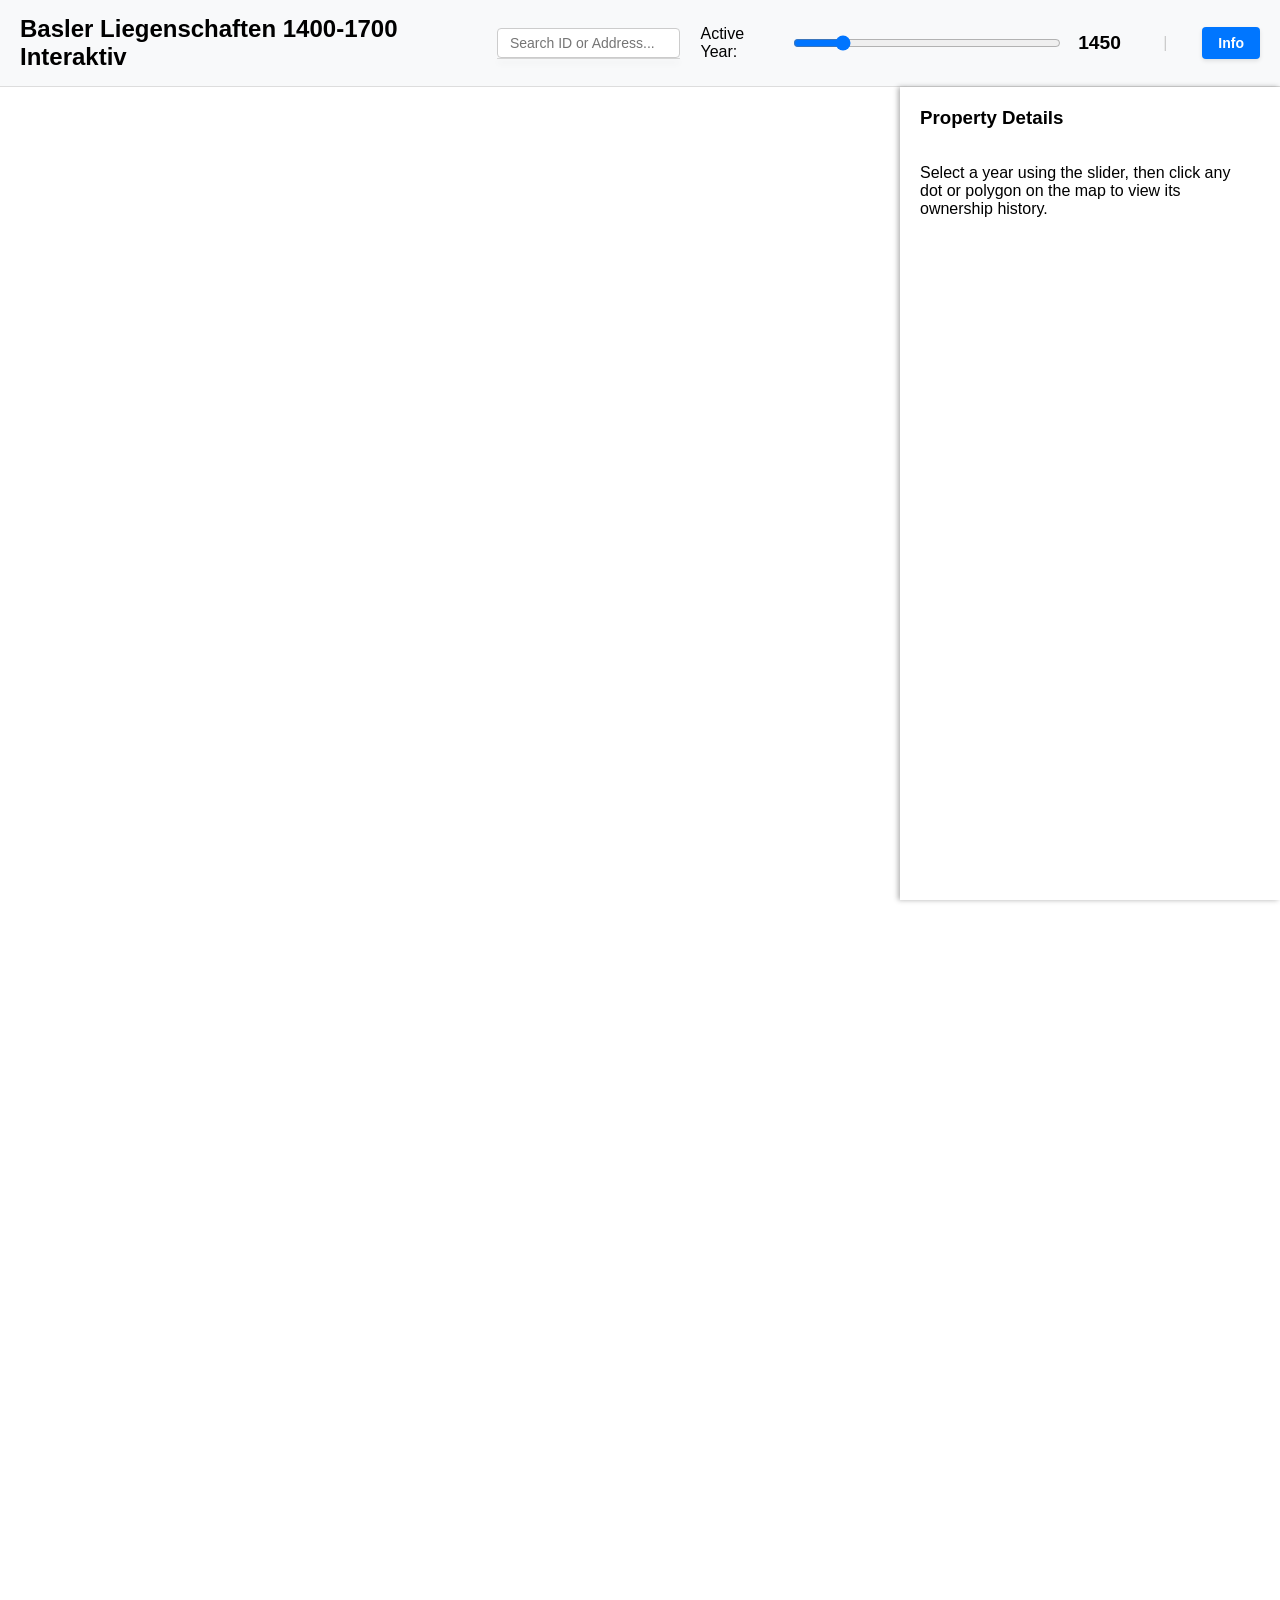
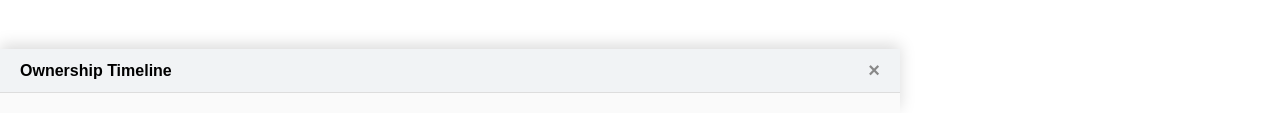
==== index.html @ c6574bd7 "Initial commit" ====
<!DOCTYPE html>
<html lang="en">
<head>
    <meta charset="UTF-8">
    <title>Premodern Basel Property Dynamics</title>
    <link rel="stylesheet" href="https://unpkg.com/leaflet@1.9.4/dist/leaflet.css" />
    <link rel="stylesheet" href="css/style.css" />
</head>
<body>
    <div id="header">
        <h2 style="margin: 0;">Basler Liegenschaften 1400-1700 Interaktiv</h2>
        <div style="display: flex; align-items: center; gap: 20px;">
        <div id="search-container" style="display: flex; align-items: center; margin-left: 20px; position: relative; flex-grow: 1; max-width: 300px;">
            <input type="text" id="propertySearch" placeholder="Search ID or Address..." autocomplete="off">
            <div id="autocomplete-list" class="autocomplete-items"></div>
        </div>
        <div id="slider-container" style="margin-left: auto;">
            <label for="yearSlider">Active Year:</label>
            <input type="range" id="yearSlider" min="1400" max="1700" value="1450" step="1">
            <span id="yearDisplay">1450</span>
            
            
            <!-- NEW: <input type="checkbox" id="institutionToggle" checked style="cursor:pointer;"> -->
            <!-- <label for="institutionToggle" style="cursor:pointer; font-weight: bold;">Show Institutions</label> -->
        </div>
        <span style="margin: 0 15px; color: #ccc;">|</span>
        <button id="intro-toggle-btn" onclick="document.getElementById('intro-modal-overlay').style.display='flex'">Info</button>
        </div>
    </div>
    
    <div id="map-container">
        <div id="map"></div>
        
        <!-- NEW: The Expandable Bottom Panel for the Gantt Chart -->
        <div id="bottom-panel">
            <div id="panel-header">
                <span id="panel-title">Ownership Timeline</span>
                <span id="panel-close" onclick="window.closeBottomPanel()">&times;</span>
            </div>
            <div id="timeline-container">
                <!-- Timeline will be injected here by sidebar.js -->
            </div>
        </div>

        <div id="person-profile">
            <div id="profile-header">
                <span id="profile-name">Actor Name</span>
                <span id="profile-close" onclick="window.closeProfile()">&times;</span>
            </div>
            <div id="profile-content"></div>
        </div>

        <div id="sidebar">
            <h3 id="sidebar-title" style="margin-top:0;">Property Details</h3>
            <!-- Kept the tabs for now as requested -->
            <div id="sidebar-tabs" class="tabs" style="display: none;">
                <button id="tab-owners" class="tab-btn active" onclick="window.setSidebarView('owners')">Raw History</button>
                <button id="tab-docs" class="tab-btn" onclick="window.setSidebarView('docs')">Doc List</button>
            </div>
            <div id="sidebar-content">
                <p>Select a year using the slider, then click any dot or polygon on the map to view its ownership history.</p>
            </div>
        </div>
    </div>

    <div id="modal-overlay" onclick="window.closeModal(event)">
        <div id="modal-box" onclick="event.stopPropagation()">
            <div id="modal-header">
                <div id="modal-text-content"></div>
                <button class="close-btn" onclick="window.closeModal()">&times;</button>
            </div>
            <div id="image-viewer-area">
                <div id="zoom-hint">Scroll to Zoom | Drag to Pan</div>
                <button id="prev-btn" class="nav-btn" onclick="window.changeImage(-1)">&#10094;</button>
                <img id="viewer-img" src="" alt="Document Scan">
                <button id="next-btn" class="nav-btn" onclick="window.changeImage(1)">&#10095;</button>
                <div id="img-counter">1 / 1</div>
            </div>
        </div>
    </div>

    <script src="https://unpkg.com/leaflet@1.9.4/dist/leaflet.js"></script>
    <script type="module" src="js/app.js"></script>

    <!-- Introduction Modal -->
<div id="intro-modal-overlay">
    <div id="intro-modal-box">
        <div id="intro-modal-header">
            <h1 style="margin: 0; font-size: 22px; color: #2c3e50;">Basler Liegenschaften 1400-1700 Interaktiv</h1>
            <button class="intro-close-btn" onclick="document.getElementById('intro-modal-overlay').style.display='none'">&times;</button>
        </div>
        
        <div id="intro-modal-content">
            
            <h2 class="intro-section-title">Einleitung</h2>
            <p>
                Auf dieser Webseite bietet eine interaktive Karte einen Überblick über die Geschichte von Liegenschaften und Häusern in der Basler Altstadt zwischen den Jahren 1400 und 1700.
                Mit einem Klick auf eine Liegenschaft werden verschiedene Informationen, darunter Besitzer:innen, Grundherr:innen und Verkaufspreise über einen zeitlichen Verlauf dargestellt.
                Bitte beachten Sie, dass sich die Webseite derzeit noch im Aufbau befindet und auf die Darstellung von Besitzer:innen beschränkt.
            </p>

            <h2 class="intro-section-title">Datengrundlage</h2>
            <h3>Allgemeines</h3>
            <p>
                Die dargestellten Informationen basieren auf <a href="https://dls.staatsarchiv.bs.ch/records/1016781" target="_blank" rel="noopener noreferrer">dem Historischen Grundbuch Band 1</a>. 
                Beim Historischen Grundbuch handelt es sich um eine Sammlung von Registerkarten, die während dem späten 19. Jahrhundert angelegt und später erweitert wurde.
                Jede Registerkarte ist dabei einer Liegenschaft im vormodernen Basel zugeordnet und stellt einen Auszug oder eine Zusammenfassung eines Originaldokuments dar.
                Ein grosser Teil der Karten beschreibt Zinszahlungen an religiöse und, insbesondere später, städtische Institutionen. 
                Daneben bietet die Sammlung mit Kaufurkunden betreffend Gebäuden oder Renten, sowie Dokumenten betreffend Rechtsstreitigkeiten 
                und vielen selteneren Dokumententypen wie Testamenten eine reichhaltige Grundlage zur Forschung am vormodernen Basler Liegenschaftsmarkt und seinen Akteuren.
            </p>
            <p>
                Im Rahmen des Projekts <a href="https://dls.staatsarchiv.bs.ch/records/1016781" target="_blank" rel="noopener noreferrer">Ökonomien des Raums</a> in Zusammenarbeit des Departements Geschichte der Universität Basel und dem Digital Humanities Center der Universität Bern
                wurden die Registerkarten des Archivs automatisiert eingelesen. Mithilfe von künstlicher Intelligenz wurden Informationen bezüglich der genannten Personen, Institutionen und Gebäude
                in maschinenlesbarer Form extrahiert. 
                Die Daten sind XML-kodiert unter diesem <a href="#" target="_blank" rel="noopener noreferrer">Link (LINK)</a> frei zu Forschungszwecken verfügbar.
                Bitte beachten Sie, dass die Daten Fehler enthalten. 
                Schon während der Entstehung des Historischen Grundbuchs wurden Jahreszahlen und Namen falsch abgeschrieben.
                Die Software zum automatischen Lesen der Dokumente erzeugt weitere Fehler, und die KI-Systeme, die den Inhalt in analysierbarer Form extrahieren wiederum weitere.
                Generell kann angenommen werden, dass das, was oft vorkommt, meist mit grösserer Zuverlässigkeit erkannt und zugeordnet werden konnte.
                So können wir z.B. insbesondere Kaufurkunden sehr zuverlässig analysieren.
                Auch die Auflistungen von Zinszahlungen sind dank ihrer Häufigkeit und Einfachheit meist sehr zuverlässig.
            </p>
            <p>
                Für die Darstellung der Daten auf dieser Webseite musste ein Kompromiss gefunden werden zwischen einer Darstellung aller Datenpunkte,
                welche Nutzer:innen überwältigen würde, und einer Darstellung der wichtigsten und zuverlässigen Informationen.
                Im Folgenden Abschnitt finden Sie weitere Informationen zu den einzelnen Ansichten in dieser Hinsicht.
            </p>

            <h3>Besitzer:innen (Ownership)</h3>
            <p>
                Das stärkste Signal zur Identifikation der Besitzer der Liegenschaften stellen die Kaufdokumente dar.
                Unsere KI-Systeme wiesen bei der Erkennung von Verkäufer:innen und Käufer:innen auch eine hohe Zuverlässigkeit auf.
                Aber viele weitere Dokumenttypen konnten ebenfalls zur Unterstützung beigezogen werden:
                Ist eine Liegenschaft Ziel einer Frönung, sind oft ein oder mehrere Besitzer:innen genannt. 
                Wenn eine Rente verkauft wird, muss eine Liegenschaft als Sicherheit versprochen werden, und wir können diese mit den Rentenverkäufer:innen verbinden.
                Die Auflistung von Zinszahlungen sind besonders ergiebig, da sie oft mehrere Zahler:innen über einen längeren Zeitraum nennen.
            </p>
            <p>
                Während der Aufarbeitung der Daten zur Visualisierung wurden mehrere Schritte unternommen, damit Fehler in der Datengrundlage keine katastrophalen Probleme verursachen.
                Datenpunkte wurden je nach ihrem Ursprung als "gesichert" und "unsicher" unterschieden.
                Ein unsicherer Datenpunkt wird nur dann wie ein gesicherter verwendet, solange er nicht im Konflikt mit einem gesicherten Datenpunkt eines anderen Akteurs steht.
                Bei Rentenverkäufen zum Beispiel treffen wir manchmal lange Listen an Verkäufern an. Diese geben als Sicherheit dann oft mehrere Liegenschaften, die ihnen gehören, an.
                Da es fast unmöglich ist, nachzuweisen, welchen Verkäufern welche der Liegenschaften gehören, markieren wir in einem solchen Fall die Datenpunkte als unsicher.
            </p>
            <p>
                In der Zeitstrahl-Visualisierung können mehrere Personen zugleich als Besitzer:innen parallel auftreten.
                Diese Entscheidung wurde bewusst getroffen, damit Nutzer:innen volle Transparenz geniessen. 
                Für Jahreszahlen, in denen keine Besitzer:innen festgestellt wurden, wurde anhand der nächstliegenden Datenpunkte
                ein:e Besitzer:in zugewiesen. Im Zeitstrahl ist dies durch den Fade-out-Effekt dargestellt.
                Hierbei wurde darauf geachtet, dass gewisse Datenpunkte sich nur in eine Richtung erstrecken können,
                z.B. kann ein Kauf-Datenpunkt sich nicht auf die Jahre davor erstrecken, und auch Todesdaten werden einbezogen.
            </p>

            <h2 class="intro-section-title">Weiterführende Literatur</h2>
            <h3>Über das Historische Grundbuch</h3>
            <!-- Add content here later -->
            
            <h3>Zur Aufbereitung der Daten</h3>
            <!-- Add content here later -->

            <h2 class="intro-section-title">Zitierweise</h2>
            <p>Wenn Sie diese Webseite zitieren wollen, bitte verwenden Sie folgenden bibliographischen Eintrag:</p>
            <div style="background: #f1f3f5; padding: 15px; border-radius: 6px; border-left: 4px solid #0076ff; font-family: monospace; font-size: 13px;">
                (TODO) Bibliographischer Eintrag
            </div>
        </div>
    </div>
</div>

<div id="welcome-prompt-overlay">
    <div id="welcome-prompt-box">
        <h3 style="margin-top: 0; color: #2c3e50;">Willkommen bei Basler Liegenschaften 1400-1700 Interaktiv!</h3>
        <p style="color: #444; line-height: 1.5; margin-bottom: 25px;">
            Möchten Sie zuerst eine kurze Einleitung lesen und mehr über die Datengrundlage erfahren?
        </p>
        <div style="display: flex; gap: 15px; justify-content: center;">
            <button id="btn-no-intro" class="prompt-btn no-btn">Nein, danke</button>
            <button id="btn-yes-intro" class="prompt-btn yes-btn">Ja, gerne</button>
        </div>
    </div>
</div>
</body>
</html>
---- css/style.css ----
/* =========================================
   1. GLOBAL LAYOUT
   ========================================= */
body { margin: 0; padding: 0; display: flex; flex-direction: column; height: 100vh; font-family: sans-serif; overflow: hidden;}

#header { padding: 15px 20px; background-color: #f8f9fa; border-bottom: 1px solid #ddd; display: flex; align-items: center; justify-content: space-between; }
#slider-container { display: flex; align-items: center; gap: 15px; }
#yearSlider { width: 300px; cursor: pointer; }
#yearDisplay { font-weight: bold; font-size: 1.2em; min-width: 50px;}

#map-container { position: relative; flex-grow: 1; }
#map { width: 100%; height: 100%; }

/* =========================================
   2. RIGHT SIDEBAR (PROPERTY EXPLORER)
   ========================================= */
#sidebar {
    position: absolute; top: 0; right: 0; width: 380px; height: 100%;
    background: rgba(255, 255, 255, 0.95); z-index: 1000;
    padding: 20px; box-sizing: border-box; box-shadow: -2px 0 5px rgba(0,0,0,0.3);
    display: flex; flex-direction: column;
}
#sidebar-content { flex-grow: 1; overflow-y: auto; padding-right: 5px; scroll-behavior: smooth; }

.tabs { display: flex; border-bottom: 2px solid #eee; margin-bottom: 15px; }
.tab-btn { flex: 1; padding: 10px; background: none; border: none; font-weight: bold; cursor: pointer; color: #666; border-bottom: 2px solid transparent; margin-bottom: -2px; }
.tab-btn.active { color: #0076ff; border-bottom: 2px solid #0076ff; }
.tab-btn:hover:not(.active) { color: #333; }

/* Ownership Timeline Styles */
.history-item { padding: 12px 0; border-bottom: 1px solid #eee; font-size: 14px; }
.history-item.active { background-color: #fff3cd; padding: 12px; border-radius: 4px; border: 1px solid #ffe69c; }

.timeline-inferred { font-weight: bold; display: block; margin-bottom: 4px; font-size: 15px; }
.timeline-confirmed { display: inline-block; font-size: 12px; color: #444; margin-bottom: 12px; background: #eef2f5; padding: 4px 8px; border-radius: 4px; border: 1px solid #d1d9e0; }
.date-arrow { color: #a0aec0; margin: 0 4px; font-size: 10px; }
.date-unknown { color: #a0aec0; font-style: italic; }

.owner-entry { margin-bottom: 4px; }

/* Document Timeline Styles */
.timeline { border-left: 3px solid #0076ff; margin-left: 10px; padding-left: 20px; margin-top: 10px; }
.timeline-node { position: relative; margin-bottom: 25px; cursor: pointer; padding: 10px; border-radius: 6px; transition: background 0.2s; }
.timeline-node:hover { background: #f0f8ff; }
.timeline-node::before { 
    content: ''; position: absolute; left: -28px; top: 15px; width: 11px; height: 11px; 
    background: #fff; border: 3px solid #0076ff; border-radius: 50%; 
}
.node-year { font-weight: bold; font-size: 16px; color: #0076ff; }
.node-text { font-size: 13px; color: #444; margin-top: 4px; line-height: 1.4; }

/* =========================================
   3. FLOATING ACTOR PROFILE
   ========================================= */
#person-profile {
    display: none; position: absolute; top: 20px; left: 20px; width: 320px;
    background: rgba(255, 255, 255, 0.95); backdrop-filter: blur(5px);
    z-index: 1000; border-radius: 8px; box-shadow: 2px 4px 15px rgba(0,0,0,0.3);
    border: 1px solid #ddd; overflow: hidden; font-size: 14px;
}
#profile-header {
    background: #2c3e50; color: white; padding: 12px 15px; font-weight: bold;
    display: flex; justify-content: space-between; align-items: center;
}
#profile-close { cursor: pointer; font-size: 18px; color: #bbb; }
#profile-close:hover { color: white; }
#profile-content { padding: 15px; max-height: 60vh; overflow-y: auto; }
.profile-section { margin-bottom: 12px; font-size: 13px;}
.profile-label { font-size: 11px; color: #777; text-transform: uppercase; font-weight: bold; display: block; margin-bottom: 2px;}

/* =========================================
   4. MODAL & IMAGE VIEWER
   ========================================= */
#modal-overlay {
    display: none; position: fixed; top: 0; left: 0; width: 100%; height: 100%;
    background: rgba(0,0,0,0.7); z-index: 2000; justify-content: center; align-items: center;
}
#modal-box {
    background: white; border-radius: 8px; width: 800px; max-width: 95%; height: 90vh;
    display: flex; flex-direction: column; overflow: hidden; position: relative; box-shadow: 0 4px 20px rgba(0,0,0,0.5);
}
#modal-header { padding: 20px; border-bottom: 1px solid #eee; display: flex; justify-content: space-between; align-items: flex-start;}
.close-btn { cursor: pointer; font-size: 28px; font-weight: bold; border: none; background: none; color: #999; line-height: 1; }
.close-btn:hover { color: #333; }

#image-viewer-area { 
    flex-grow: 1; background: #222; position: relative; overflow: hidden; 
    display: flex; align-items: center; justify-content: center; 
    cursor: grab; user-select: none; 
}
#image-viewer-area:active { cursor: grabbing; }
#viewer-img { max-width: 100%; max-height: 100%; pointer-events: none; } 

.nav-btn {
    position: absolute; top: 50%; transform: translateY(-50%); background: rgba(0,0,0,0.5); color: white;
    border: none; padding: 15px 20px; font-size: 20px; cursor: pointer; border-radius: 4px; z-index: 10;
}
.nav-btn:hover { background: rgba(0,0,0,0.8); }
#prev-btn { left: 10px; }
#next-btn { right: 10px; }
#img-counter { position: absolute; bottom: 10px; right: 10px; background: rgba(0,0,0,0.6); color: white; padding: 5px 10px; border-radius: 4px; font-size: 12px; z-index: 10;}
#zoom-hint { position: absolute; top: 10px; left: 10px; color: rgba(255,255,255,0.7); font-size: 12px; pointer-events: none; z-index: 10;}

/* =========================================
   5. BOTTOM PANEL (GANTT CHART TIMELINE)
   ========================================= */
#bottom-panel {
    position: absolute; 
    bottom: -100%; /* Hidden by default, relies on dynamic height to slide away */
    left: 0; 
    width: calc(100% - 380px); /* Leave room for sidebar */
    max-height: 60vh; /* Limits maximum height so map remains visible */
    background: #fff; 
    z-index: 1000; 
    box-shadow: 0 -4px 15px rgba(0,0,0,0.15);
    transition: bottom 0.3s cubic-bezier(0.25, 0.8, 0.25, 1); 
    display: flex; 
    flex-direction: column;
}

#bottom-panel.open {
    bottom: 0; /* Slide up into view */
}

#panel-header {
    background: #f1f3f5; padding: 10px 20px; border-bottom: 1px solid #ddd;
    display: flex; justify-content: space-between; align-items: center; font-weight: bold;
}

#panel-close { cursor: pointer; font-size: 20px; color: #888; }
#panel-close:hover { color: #d9534f; }

#timeline-container {
    flex-grow: 1; overflow-x: auto; overflow-y: auto; 
    position: relative; background: #fafafa; padding-bottom: 20px;
}

/* Timeline Components */
.timeline-wrapper { position: relative; min-width: 100%; /* Will be dynamically widened */ }
.timeline-svg-overlay { position: absolute; top: 0; left: 0; width: 100%; height: 100%; pointer-events: none; z-index: 5; }

.gantt-lane { position: relative; height: 35px; border-bottom: 1px dashed #e0e0e0; }
.gantt-bar { 
    position: absolute; height: 25px; top: 5px; border-radius: 4px; 
    color: white; font-size: 11px; padding: 4px 6px; box-sizing: border-box; 
    overflow: hidden; text-overflow: ellipsis; white-space: nowrap; 
    cursor: pointer; z-index: 10; box-shadow: 1px 1px 3px rgba(0,0,0,0.2);
    border: 1px solid rgba(0,0,0,0.1);
}
.gantt-bar:hover { filter: brightness(1.1); }

.doc-track { 
    position: relative; height: 40px; background: #ebf0f5; 
    border-top: 2px solid #ccc; border-bottom: 1px solid #ccc; 
    margin-top: 10px;
}
.doc-dot { 
    position: absolute; bottom: 10px; width: 14px; height: 14px; 
    background: #d9534f; border: 2px solid #fff; border-radius: 50%; 
    cursor: pointer; transform: translateX(-50%); z-index: 20;
    box-shadow: 0 2px 4px rgba(0,0,0,0.3);
}
.doc-dot:hover { transform: translateX(-50%) scale(1.3); background: #c9302c; }

/* Background Year Ticks */
.year-tick { position: absolute; top: 0; bottom: 0; border-left: 1px solid #eaeaea; pointer-events: none; }
.year-label { position: absolute; top: 5px; font-size: 10px; color: #aaa; transform: translateX(-50%); }

/* =========================================
   6. SEARCH BAR & AUTOCOMPLETE
   ========================================= */
#propertySearch {
    padding: 6px 12px;
    width: 100%;
    border: 1px solid #ccc;
    border-radius: 4px;
    font-size: 14px;
    box-sizing: border-box;
}

.autocomplete-items {
    position: absolute;
    border: 1px solid #d4d4d4;
    border-top: none;
    z-index: 9999;
    top: 100%;
    left: 0;
    right: 0;
    background-color: #fff;
    max-height: 400px;
    overflow-y: auto;
    box-shadow: 0 4px 6px rgba(0,0,0,0.1);
    border-radius: 0 0 4px 4px;
}

.autocomplete-items div {
    padding: 10px;
    cursor: pointer;
    background-color: #fff;
    border-bottom: 1px solid #eee;
    font-size: 13px;
    line-height: 1.4;
}

.autocomplete-items div:hover {
    background-color: #f1f3f5;
}

.search-id { 
    color: #888; 
    font-size: 11px; 
    display: block; 
}

/* =========================================
   7. RELATED PROPERTIES TAGS
   ========================================= */
.related-tag {
    cursor: pointer; display: inline-block; padding: 4px 8px; 
    border-radius: 4px; font-size: 11px; font-weight: bold;
    border: 1px solid rgba(0,0,0,0.1); transition: filter 0.2s;
    white-space: nowrap; box-shadow: 0 1px 3px rgba(0,0,0,0.1);
}
.related-tag:hover { filter: brightness(0.9); }
.pred-tag { background: #fff3cd; color: #856404; border-color: #ffeeba; }
.succ-tag { background: #d1ecf1; color: #0c5460; border-color: #bee5eb; }
.part-of-tag { background: #e2e3e5; color: #383d41; border-color: #d6d8db; }
.contains-tag { background: #d4edda; color: #155724; border-color: #c3e6cb; }

.timeline-rel-tag { z-index: 60; }

/* =========================================
   8. NEIGHBOR DOCUMENT DIAMONDS
   ========================================= */
.doc-diamond {
    position: absolute; 
    bottom: 10px; 
    width: 10px; 
    height: 10px; 
    background: #0076ff; /* Blue */
    border: 1px solid #fff; 
    cursor: pointer; 
    transform: translateX(-50%) rotate(45deg); /* Centers and tilts it */
    z-index: 20;
    box-shadow: 0 2px 4px rgba(0,0,0,0.3);
}
.doc-diamond:hover { 
    transform: translateX(-50%) rotate(45deg) scale(1.3); 
    background: #0056b3; 
}

/* =========================================
   9. GENERAL DOCUMENT DOTS
   ========================================= */
.doc-grey-dot { 
    position: absolute; 
    bottom: 10px; 
    width: 10px; 
    height: 10px; 
    background: #a0aec0; 
    border: 1px solid #fff; 
    border-radius: 50%; 
    cursor: pointer; 
    transform: translateX(-50%); 
    z-index: 15;
    box-shadow: 0 1px 3px rgba(0,0,0,0.3);
}
.doc-grey-dot:hover { 
    transform: translateX(-50%) scale(1.3); 
    background: #718096; 
}

/* =========================================
   11. PERSON PROFILE FLOATING CARD
   ========================================= */
#person-profile {
    position: absolute;
    top: 20px !important;
    left: auto !important; 
    /* The 'right' property is now dynamically handled by JS! */
    width: 280px;
    background: #ffffff;
    border-radius: 8px;
    box-shadow: 0 4px 20px rgba(0,0,0,0.15);
    border: 1px solid #ddd;
    padding: 20px;
    z-index: 1000;
    font-family: inherit;
    color: #333;
    display: none;
}

/* =========================================
   12. INTRODUCTION MODAL
   ========================================= */
#intro-toggle-btn {
    background: #0076ff;
    color: white;
    border: none;
    padding: 8px 16px;
    border-radius: 4px;
    font-size: 14px;
    font-weight: bold;
    cursor: pointer;
    transition: background 0.2s;
    box-shadow: 0 2px 4px rgba(0,0,0,0.1);
}

#intro-toggle-btn:hover { 
    background: #0056b3; 
}

#intro-modal-overlay {
    display: none; /* Controlled by the button */
    position: fixed; 
    top: 0; left: 0; width: 100%; height: 100%;
    background: rgba(0,0,0,0.6); 
    z-index: 3000; 
    justify-content: center; align-items: center;
}

#intro-modal-box {
    background: white; 
    border-radius: 8px; 
    width: 800px; 
    max-width: 90%; 
    max-height: 85vh;
    display: flex; 
    flex-direction: column; 
    box-shadow: 0 10px 30px rgba(0,0,0,0.3);
}

#intro-modal-header {
    padding: 20px 30px; 
    border-bottom: 1px solid #eee; 
    display: flex; 
    justify-content: space-between; 
    align-items: center;
    background: #f8f9fa; 
    border-radius: 8px 8px 0 0;
}

.intro-close-btn {
    cursor: pointer; 
    font-size: 28px; 
    font-weight: bold; 
    border: none; 
    background: none; 
    color: #999; 
    line-height: 1; 
    padding: 0; margin: 0;
}

.intro-close-btn:hover { 
    color: #d9534f; 
}

#intro-modal-content {
    padding: 30px; 
    overflow-y: auto; 
    font-size: 15px; 
    line-height: 1.6; 
    color: #333;
}

.intro-section-title {
    color: #2c3e50; 
    font-size: 18px; 
    margin-top: 25px; 
    margin-bottom: 15px;
    border-bottom: 2px solid #eee; 
    padding-bottom: 5px;
}

#intro-modal-content h3 {
    color: #444; 
    font-size: 16px; 
    margin-top: 20px; 
    margin-bottom: 8px;
}

#intro-modal-content p {
    margin-top: 0; 
    margin-bottom: 15px;
}

#intro-modal-content a {
    color: #0076ff; 
    text-decoration: none;
}

#intro-modal-content a:hover {
    text-decoration: underline;
}

/* =========================================
   13. WELCOME PROMPT
   ========================================= */
#welcome-prompt-overlay {
    display: none; /* Controlled by JS */
    position: fixed; 
    top: 0; left: 0; width: 100%; height: 100%;
    background: rgba(0,0,0,0.6); 
    z-index: 4000; /* Stays above absolutely everything */
    justify-content: center; align-items: center;
}

#welcome-prompt-box {
    background: white; 
    border-radius: 8px; 
    width: 400px; 
    max-width: 90%; 
    padding: 30px;
    text-align: center;
    box-shadow: 0 10px 30px rgba(0,0,0,0.3);
}

.prompt-btn {
    padding: 10px 20px;
    border: none;
    border-radius: 4px;
    font-size: 14px;
    font-weight: bold;
    cursor: pointer;
    transition: background 0.2s;
}

.yes-btn {
    background: #0076ff;
    color: white;
    box-shadow: 0 2px 4px rgba(0,0,0,0.1);
}

.yes-btn:hover { background: #0056b3; }

.no-btn {
    background: #e2e3e5;
    color: #383d41;
}

.no-btn:hover { background: #d6d8db; }
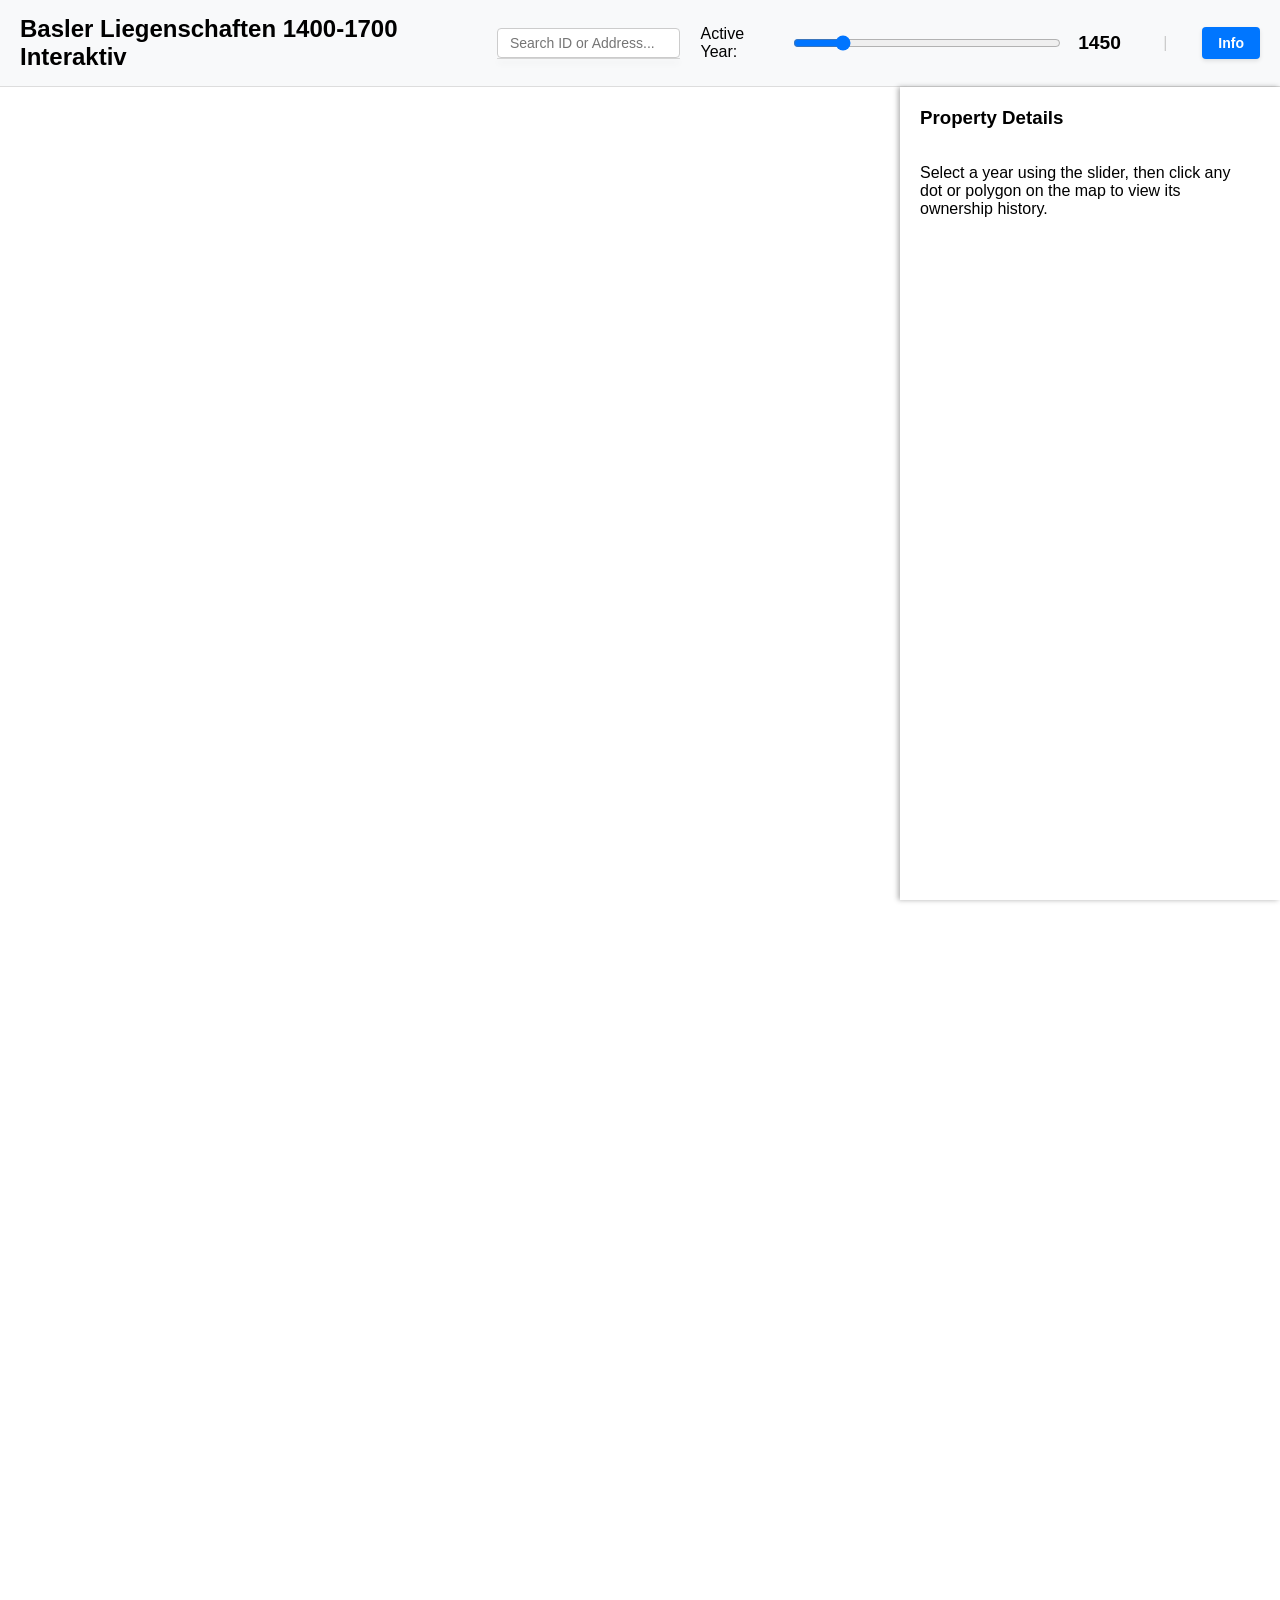
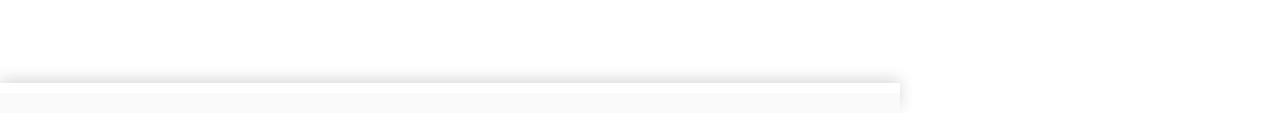
==== commit 6d83ea65: "Update - price graphs + fix date clustering" ====
--- a/index.html
+++ b/index.html
@@ -34,8 +34,6 @@
         <!-- NEW: The Expandable Bottom Panel for the Gantt Chart -->
         <div id="bottom-panel">
             <div id="panel-header">
-                <span id="panel-title">Ownership Timeline</span>
-                <span id="panel-close" onclick="window.closeBottomPanel()">&times;</span>
             </div>
             <div id="timeline-container">
                 <!-- Timeline will be injected here by sidebar.js -->
@@ -81,104 +79,5 @@
 
     <script src="https://unpkg.com/leaflet@1.9.4/dist/leaflet.js"></script>
     <script type="module" src="js/app.js"></script>
-
-    <!-- Introduction Modal -->
-<div id="intro-modal-overlay">
-    <div id="intro-modal-box">
-        <div id="intro-modal-header">
-            <h1 style="margin: 0; font-size: 22px; color: #2c3e50;">Basler Liegenschaften 1400-1700 Interaktiv</h1>
-            <button class="intro-close-btn" onclick="document.getElementById('intro-modal-overlay').style.display='none'">&times;</button>
-        </div>
-        
-        <div id="intro-modal-content">
-            
-            <h2 class="intro-section-title">Einleitung</h2>
-            <p>
-                Auf dieser Webseite bietet eine interaktive Karte einen Überblick über die Geschichte von Liegenschaften und Häusern in der Basler Altstadt zwischen den Jahren 1400 und 1700.
-                Mit einem Klick auf eine Liegenschaft werden verschiedene Informationen, darunter Besitzer:innen, Grundherr:innen und Verkaufspreise über einen zeitlichen Verlauf dargestellt.
-                Bitte beachten Sie, dass sich die Webseite derzeit noch im Aufbau befindet und auf die Darstellung von Besitzer:innen beschränkt.
-            </p>
-
-            <h2 class="intro-section-title">Datengrundlage</h2>
-            <h3>Allgemeines</h3>
-            <p>
-                Die dargestellten Informationen basieren auf <a href="https://dls.staatsarchiv.bs.ch/records/1016781" target="_blank" rel="noopener noreferrer">dem Historischen Grundbuch Band 1</a>. 
-                Beim Historischen Grundbuch handelt es sich um eine Sammlung von Registerkarten, die während dem späten 19. Jahrhundert angelegt und später erweitert wurde.
-                Jede Registerkarte ist dabei einer Liegenschaft im vormodernen Basel zugeordnet und stellt einen Auszug oder eine Zusammenfassung eines Originaldokuments dar.
-                Ein grosser Teil der Karten beschreibt Zinszahlungen an religiöse und, insbesondere später, städtische Institutionen. 
-                Daneben bietet die Sammlung mit Kaufurkunden betreffend Gebäuden oder Renten, sowie Dokumenten betreffend Rechtsstreitigkeiten 
-                und vielen selteneren Dokumententypen wie Testamenten eine reichhaltige Grundlage zur Forschung am vormodernen Basler Liegenschaftsmarkt und seinen Akteuren.
-            </p>
-            <p>
-                Im Rahmen des Projekts <a href="https://dls.staatsarchiv.bs.ch/records/1016781" target="_blank" rel="noopener noreferrer">Ökonomien des Raums</a> in Zusammenarbeit des Departements Geschichte der Universität Basel und dem Digital Humanities Center der Universität Bern
-                wurden die Registerkarten des Archivs automatisiert eingelesen. Mithilfe von künstlicher Intelligenz wurden Informationen bezüglich der genannten Personen, Institutionen und Gebäude
-                in maschinenlesbarer Form extrahiert. 
-                Die Daten sind XML-kodiert unter diesem <a href="#" target="_blank" rel="noopener noreferrer">Link (LINK)</a> frei zu Forschungszwecken verfügbar.
-                Bitte beachten Sie, dass die Daten Fehler enthalten. 
-                Schon während der Entstehung des Historischen Grundbuchs wurden Jahreszahlen und Namen falsch abgeschrieben.
-                Die Software zum automatischen Lesen der Dokumente erzeugt weitere Fehler, und die KI-Systeme, die den Inhalt in analysierbarer Form extrahieren wiederum weitere.
-                Generell kann angenommen werden, dass das, was oft vorkommt, meist mit grösserer Zuverlässigkeit erkannt und zugeordnet werden konnte.
-                So können wir z.B. insbesondere Kaufurkunden sehr zuverlässig analysieren.
-                Auch die Auflistungen von Zinszahlungen sind dank ihrer Häufigkeit und Einfachheit meist sehr zuverlässig.
-            </p>
-            <p>
-                Für die Darstellung der Daten auf dieser Webseite musste ein Kompromiss gefunden werden zwischen einer Darstellung aller Datenpunkte,
-                welche Nutzer:innen überwältigen würde, und einer Darstellung der wichtigsten und zuverlässigen Informationen.
-                Im Folgenden Abschnitt finden Sie weitere Informationen zu den einzelnen Ansichten in dieser Hinsicht.
-            </p>
-
-            <h3>Besitzer:innen (Ownership)</h3>
-            <p>
-                Das stärkste Signal zur Identifikation der Besitzer der Liegenschaften stellen die Kaufdokumente dar.
-                Unsere KI-Systeme wiesen bei der Erkennung von Verkäufer:innen und Käufer:innen auch eine hohe Zuverlässigkeit auf.
-                Aber viele weitere Dokumenttypen konnten ebenfalls zur Unterstützung beigezogen werden:
-                Ist eine Liegenschaft Ziel einer Frönung, sind oft ein oder mehrere Besitzer:innen genannt. 
-                Wenn eine Rente verkauft wird, muss eine Liegenschaft als Sicherheit versprochen werden, und wir können diese mit den Rentenverkäufer:innen verbinden.
-                Die Auflistung von Zinszahlungen sind besonders ergiebig, da sie oft mehrere Zahler:innen über einen längeren Zeitraum nennen.
-            </p>
-            <p>
-                Während der Aufarbeitung der Daten zur Visualisierung wurden mehrere Schritte unternommen, damit Fehler in der Datengrundlage keine katastrophalen Probleme verursachen.
-                Datenpunkte wurden je nach ihrem Ursprung als "gesichert" und "unsicher" unterschieden.
-                Ein unsicherer Datenpunkt wird nur dann wie ein gesicherter verwendet, solange er nicht im Konflikt mit einem gesicherten Datenpunkt eines anderen Akteurs steht.
-                Bei Rentenverkäufen zum Beispiel treffen wir manchmal lange Listen an Verkäufern an. Diese geben als Sicherheit dann oft mehrere Liegenschaften, die ihnen gehören, an.
-                Da es fast unmöglich ist, nachzuweisen, welchen Verkäufern welche der Liegenschaften gehören, markieren wir in einem solchen Fall die Datenpunkte als unsicher.
-            </p>
-            <p>
-                In der Zeitstrahl-Visualisierung können mehrere Personen zugleich als Besitzer:innen parallel auftreten.
-                Diese Entscheidung wurde bewusst getroffen, damit Nutzer:innen volle Transparenz geniessen. 
-                Für Jahreszahlen, in denen keine Besitzer:innen festgestellt wurden, wurde anhand der nächstliegenden Datenpunkte
-                ein:e Besitzer:in zugewiesen. Im Zeitstrahl ist dies durch den Fade-out-Effekt dargestellt.
-                Hierbei wurde darauf geachtet, dass gewisse Datenpunkte sich nur in eine Richtung erstrecken können,
-                z.B. kann ein Kauf-Datenpunkt sich nicht auf die Jahre davor erstrecken, und auch Todesdaten werden einbezogen.
-            </p>
-
-            <h2 class="intro-section-title">Weiterführende Literatur</h2>
-            <h3>Über das Historische Grundbuch</h3>
-            <!-- Add content here later -->
-            
-            <h3>Zur Aufbereitung der Daten</h3>
-            <!-- Add content here later -->
-
-            <h2 class="intro-section-title">Zitierweise</h2>
-            <p>Wenn Sie diese Webseite zitieren wollen, bitte verwenden Sie folgenden bibliographischen Eintrag:</p>
-            <div style="background: #f1f3f5; padding: 15px; border-radius: 6px; border-left: 4px solid #0076ff; font-family: monospace; font-size: 13px;">
-                (TODO) Bibliographischer Eintrag
-            </div>
-        </div>
-    </div>
-</div>
-
-<div id="welcome-prompt-overlay">
-    <div id="welcome-prompt-box">
-        <h3 style="margin-top: 0; color: #2c3e50;">Willkommen bei Basler Liegenschaften 1400-1700 Interaktiv!</h3>
-        <p style="color: #444; line-height: 1.5; margin-bottom: 25px;">
-            Möchten Sie zuerst eine kurze Einleitung lesen und mehr über die Datengrundlage erfahren?
-        </p>
-        <div style="display: flex; gap: 15px; justify-content: center;">
-            <button id="btn-no-intro" class="prompt-btn no-btn">Nein, danke</button>
-            <button id="btn-yes-intro" class="prompt-btn yes-btn">Ja, gerne</button>
-        </div>
-    </div>
-</div>
 </body>
 </html>
--- a/css/style.css
+++ b/css/style.css
@@ -109,13 +109,14 @@
     bottom: -100%; /* Hidden by default, relies on dynamic height to slide away */
     left: 0; 
     width: calc(100% - 380px); /* Leave room for sidebar */
-    max-height: 60vh; /* Limits maximum height so map remains visible */
     background: #fff; 
     z-index: 1000; 
     box-shadow: 0 -4px 15px rgba(0,0,0,0.15);
     transition: bottom 0.3s cubic-bezier(0.25, 0.8, 0.25, 1); 
     display: flex; 
     flex-direction: column;
+    height: auto !important; /* Overrides the old strict JS height */
+    max-height: 65vh;
 }
 
 #bottom-panel.open {
@@ -123,8 +124,8 @@
 }
 
 #panel-header {
-    background: #f1f3f5; padding: 10px 20px; border-bottom: 1px solid #ddd;
-    display: flex; justify-content: space-between; align-items: center; font-weight: bold;
+    background: #fff; padding: 5px 15px; border-bottom: none;
+    display: flex; justify-content: flex-end; align-items: center; font-weight: bold;
 }
 
 #panel-close { cursor: pointer; font-size: 20px; color: #888; }
@@ -138,6 +139,41 @@
 /* Timeline Components */
 .timeline-wrapper { position: relative; min-width: 100%; /* Will be dynamically widened */ }
 .timeline-svg-overlay { position: absolute; top: 0; left: 0; width: 100%; height: 100%; pointer-events: none; z-index: 5; }
+
+.timeline-section-header {
+    background: #e2e8f0;
+    border-top: 1px solid #cbd5e1;
+    border-bottom: 1px solid #cbd5e1;
+    padding: 6px 0; /* Padding is now handled by the inner sticky div */
+    display: block; /* Forces a clean vertical break */
+    cursor: pointer;
+    font-size: 13px;
+    color: #334155;
+    font-weight: bold;
+    z-index: 90;
+    box-shadow: 0 1px 3px rgba(0,0,0,0.05);
+}
+
+.timeline-section-header:hover { background: #cbd5e1; }
+.accordion-icon { font-size: 10px; color: #64748b; }
+
+.timeline-section-content {
+    display: none; /* Hidden by default */
+    flex-direction: column;
+    overflow-x: auto;
+    overflow-y: hidden;
+    background: #fafafa;
+    transition: height 0.3s ease;
+}
+
+.timeline-section-content.open {
+    display: flex; /* Shown when 'open' class is added */
+}
+
+.accordion-icon {
+    font-size: 12px;
+    color: #666;
+}
 
 .gantt-lane { position: relative; height: 35px; border-bottom: 1px dashed #e0e0e0; }
 .gantt-bar { 
@@ -438,4 +474,43 @@
     color: #383d41;
 }
 
-.no-btn:hover { background: #d6d8db; }+.no-btn:hover { background: #d6d8db; }
+
+/* =========================================
+   14. BIBLIOGRAPHY LISTS
+   ========================================= */
+.bibliography-list {
+    list-style-type: none; /* Removes the standard bullet points */
+    padding-left: 0; 
+    margin-top: 10px;
+    margin-bottom: 25px;
+}
+
+.bibliography-list li {
+    padding-left: 2em;      /* Pushes the whole block to the right */
+    text-indent: -2em;      /* Pulls ONLY the first line back to the left */
+    margin-bottom: 12px;
+    line-height: 1.5;
+    color: #444;
+    font-size: 14.5px;
+}
+
+/* Economics Timeline Nodes */
+.price-node {
+    position: absolute; 
+    transform: translate(-50%, -50%); 
+    width: 10px; 
+    height: 10px; 
+    background: #28a745; 
+    border: 2px solid white; 
+    border-radius: 50%; 
+    cursor: pointer; 
+    z-index: 20; 
+    box-shadow: 0 1px 3px rgba(0,0,0,0.3);
+    transition: transform 0.1s, background 0.1s;
+}
+
+.price-node:hover {
+    transform: translate(-50%, -50%) scale(1.4);
+    background: #218838;
+}
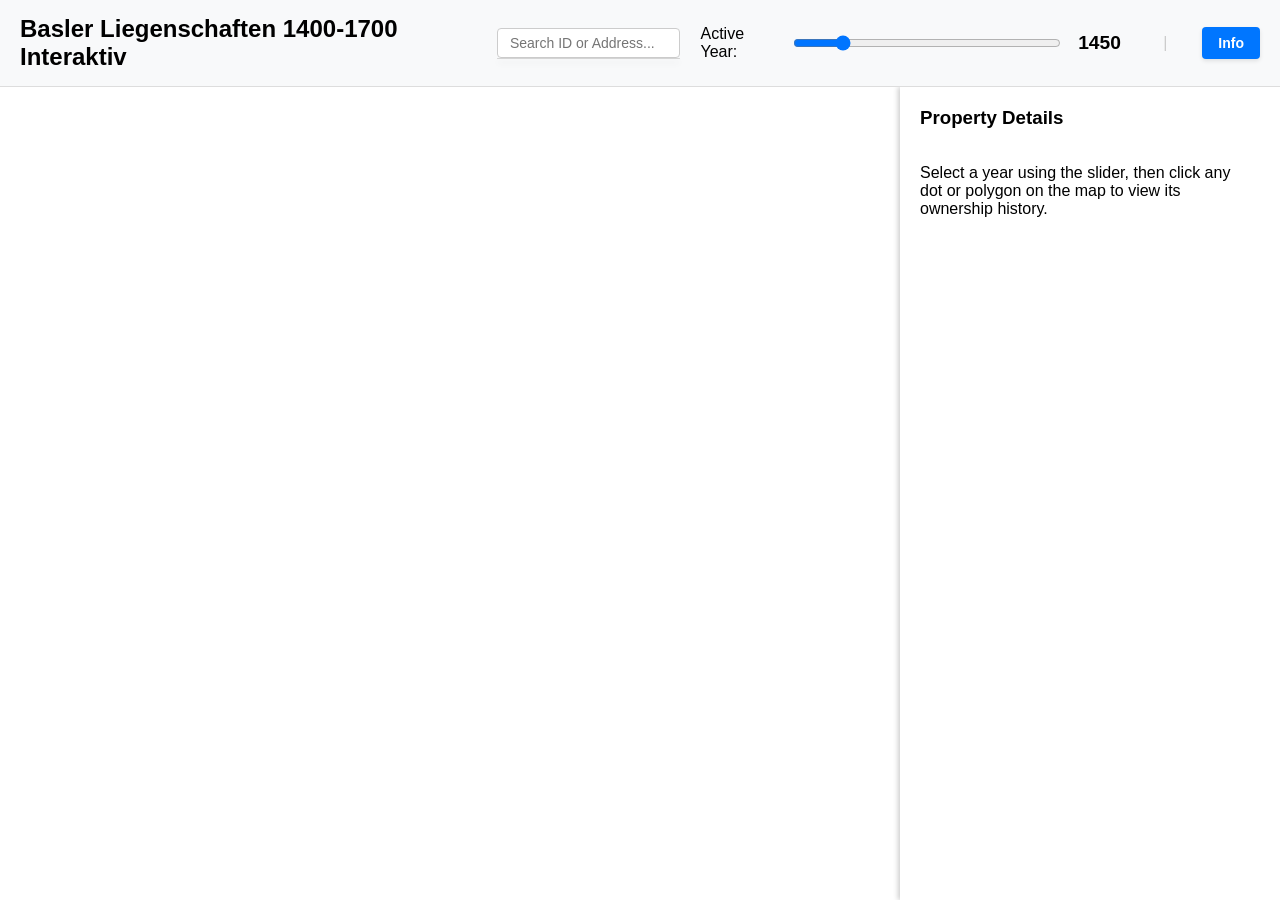
==== commit d136bc5b: "some refactoring to make sure map source is not covered by bottom panel." ====
--- a/index.html
+++ b/index.html
@@ -29,23 +29,20 @@
     </div>
     
     <div id="map-container">
-        <div id="map"></div>
-        
-        <!-- NEW: The Expandable Bottom Panel for the Gantt Chart -->
-        <div id="bottom-panel">
-            <div id="panel-header">
+        <div id="main-stage">
+            <div id="map"></div>
+
+            <div id="person-profile"></div>
+
+            <!-- Expandable Bottom Panel for the Gantt Chart & Price History -->
+            <div id="bottom-panel">
+                <div id="panel-header">
+                    <span id="panel-close" title="Close timeline" onclick="window.closeBottomPanel()">&times;</span>
+                </div>
+                <div id="timeline-container">
+                    <!-- Timeline will be injected here by sidebar.js -->
+                </div>
             </div>
-            <div id="timeline-container">
-                <!-- Timeline will be injected here by sidebar.js -->
-            </div>
-        </div>
-
-        <div id="person-profile">
-            <div id="profile-header">
-                <span id="profile-name">Actor Name</span>
-                <span id="profile-close" onclick="window.closeProfile()">&times;</span>
-            </div>
-            <div id="profile-content"></div>
         </div>
 
         <div id="sidebar">
--- a/css/style.css
+++ b/css/style.css
@@ -8,17 +8,45 @@
 #yearSlider { width: 300px; cursor: pointer; }
 #yearDisplay { font-weight: bold; font-size: 1.2em; min-width: 50px;}
 
-#map-container { position: relative; flex-grow: 1; }
-#map { width: 100%; height: 100%; }
+#map-container {
+    position: relative;
+    flex: 1;
+    min-height: 0;
+    display: flex;
+    flex-direction: row;
+    overflow: hidden;
+}
+#main-stage {
+    position: relative;
+    flex: 1;
+    min-width: 0;
+    height: 100%;
+    display: flex;
+    flex-direction: column;
+    overflow: hidden;
+}
+#map {
+    position: relative;
+    flex: 1;
+    min-height: 0;
+    width: 100%;
+}
 
 /* =========================================
    2. RIGHT SIDEBAR (PROPERTY EXPLORER)
    ========================================= */
 #sidebar {
-    position: absolute; top: 0; right: 0; width: 380px; height: 100%;
-    background: rgba(255, 255, 255, 0.95); z-index: 1000;
-    padding: 20px; box-sizing: border-box; box-shadow: -2px 0 5px rgba(0,0,0,0.3);
-    display: flex; flex-direction: column;
+    width: 380px;
+    flex-shrink: 0;
+    height: 100%;
+    background: rgba(255, 255, 255, 0.95);
+    z-index: 1000;
+    padding: 20px;
+    box-sizing: border-box;
+    box-shadow: -2px 0 5px rgba(0,0,0,0.2);
+    display: flex;
+    flex-direction: column;
+    overflow: hidden;
 }
 #sidebar-content { flex-grow: 1; overflow-y: auto; padding-right: 5px; scroll-behavior: smooth; }
 
@@ -52,19 +80,6 @@
 /* =========================================
    3. FLOATING ACTOR PROFILE
    ========================================= */
-#person-profile {
-    display: none; position: absolute; top: 20px; left: 20px; width: 320px;
-    background: rgba(255, 255, 255, 0.95); backdrop-filter: blur(5px);
-    z-index: 1000; border-radius: 8px; box-shadow: 2px 4px 15px rgba(0,0,0,0.3);
-    border: 1px solid #ddd; overflow: hidden; font-size: 14px;
-}
-#profile-header {
-    background: #2c3e50; color: white; padding: 12px 15px; font-weight: bold;
-    display: flex; justify-content: space-between; align-items: center;
-}
-#profile-close { cursor: pointer; font-size: 18px; color: #bbb; }
-#profile-close:hover { color: white; }
-#profile-content { padding: 15px; max-height: 60vh; overflow-y: auto; }
 .profile-section { margin-bottom: 12px; font-size: 13px;}
 .profile-label { font-size: 11px; color: #777; text-transform: uppercase; font-weight: bold; display: block; margin-bottom: 2px;}
 
@@ -105,34 +120,31 @@
    5. BOTTOM PANEL (GANTT CHART TIMELINE)
    ========================================= */
 #bottom-panel {
-    position: absolute; 
-    bottom: -100%; /* Hidden by default, relies on dynamic height to slide away */
-    left: 0; 
-    width: calc(100% - 380px); /* Leave room for sidebar */
-    background: #fff; 
-    z-index: 1000; 
-    box-shadow: 0 -4px 15px rgba(0,0,0,0.15);
-    transition: bottom 0.3s cubic-bezier(0.25, 0.8, 0.25, 1); 
-    display: flex; 
+    display: none;
     flex-direction: column;
-    height: auto !important; /* Overrides the old strict JS height */
-    max-height: 65vh;
+    flex-shrink: 0;
+    width: 100%;
+    max-height: 60vh;
+    background: #fff;
+    border-top: 1px solid #cbd5e1;
+    z-index: 1000;
+    box-shadow: 0 -4px 15px rgba(0,0,0,0.12);
 }
 
 #bottom-panel.open {
-    bottom: 0; /* Slide up into view */
+    display: flex;
 }
 
 #panel-header {
-    background: #fff; padding: 5px 15px; border-bottom: none;
+    background: #fff; padding: 4px 12px; border-bottom: none;
     display: flex; justify-content: flex-end; align-items: center; font-weight: bold;
 }
 
-#panel-close { cursor: pointer; font-size: 20px; color: #888; }
+#panel-close { cursor: pointer; font-size: 20px; color: #888; line-height: 1; }
 #panel-close:hover { color: #d9534f; }
 
 #timeline-container {
-    flex-grow: 1; overflow-x: auto; overflow-y: auto; 
+    flex-grow: 1; min-height: 0; overflow-x: auto; overflow-y: auto;
     position: relative; background: #fafafa; padding-bottom: 20px;
 }
 
@@ -311,16 +323,17 @@
    ========================================= */
 #person-profile {
     position: absolute;
-    top: 20px !important;
-    left: auto !important; 
-    /* The 'right' property is now dynamically handled by JS! */
+    top: 20px;
+    right: 15px;
     width: 280px;
+    max-height: calc(100% - 40px);
+    overflow-y: auto;
     background: #ffffff;
     border-radius: 8px;
     box-shadow: 0 4px 20px rgba(0,0,0,0.15);
     border: 1px solid #ddd;
     padding: 20px;
-    z-index: 1000;
+    z-index: 1100;
     font-family: inherit;
     color: #333;
     display: none;
